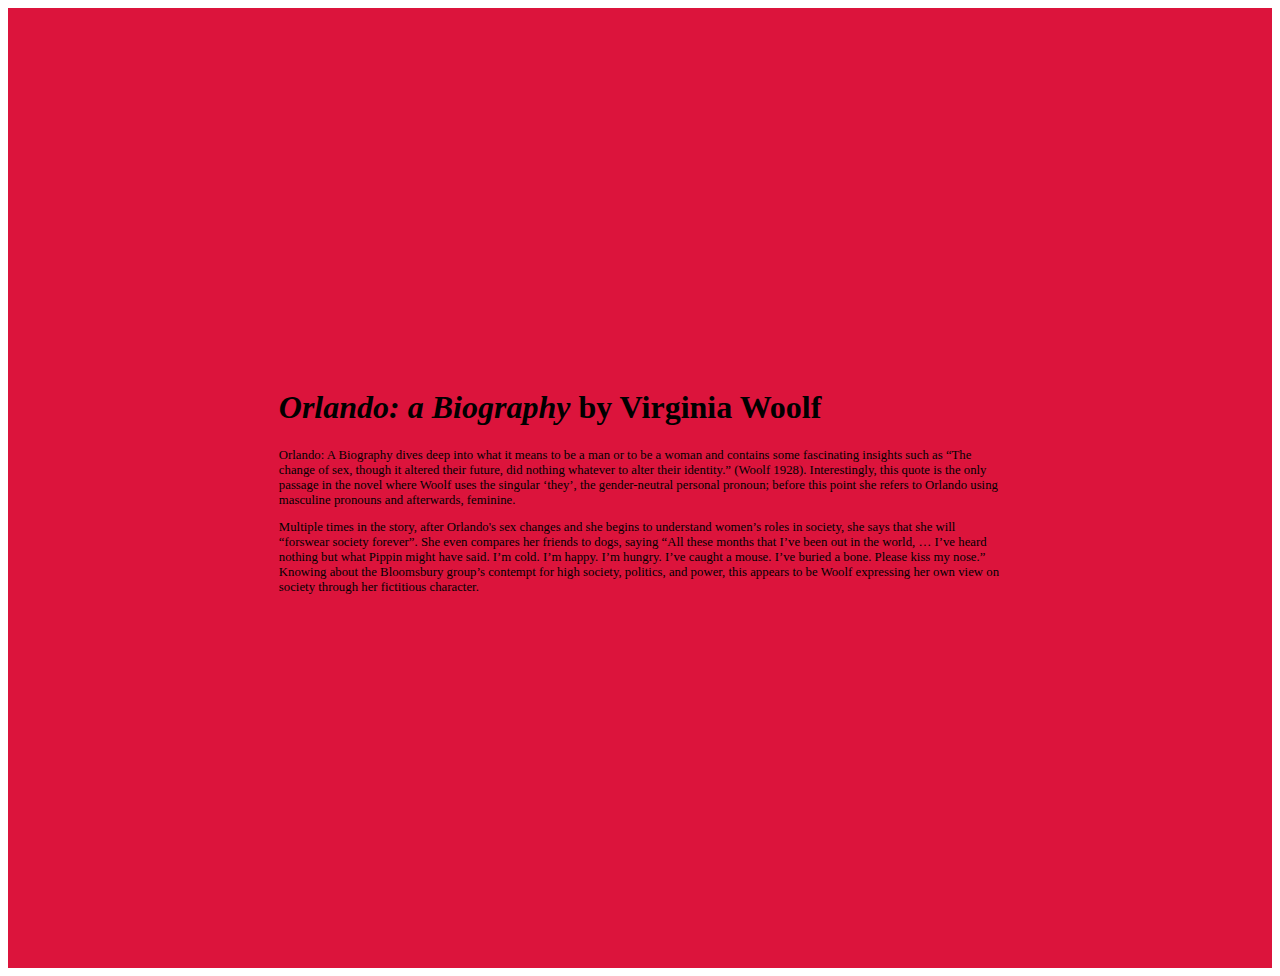
==== orlando-a-biography.html @ f83d72e3 "first commit" ====
<!DOCTYPE html>
<html>
	<head>
		<link
			rel="stylesheet"
			href="node_modules/bootstrap/dist/css/bootstrap.min.css"
		/>
		<link rel="stylesheet" href="styles.css" />
	</head>
	<body>
		<div class="page" style="background-color: crimson">
			<div class="card" style="margin-right: 20%; margin-left: 20%">
				<div class="card-body">
					<h1><i>Orlando: a Biography</i> by Virginia Woolf</h1>
					<p>
						Orlando: A Biography dives deep into what it means to be
						a man or to be a woman and contains some fascinating
						insights such as &ldquo;The change of sex, though it
						altered their future, did nothing whatever to alter
						their identity.&rdquo; (Woolf 1928). Interestingly, this
						quote is the only passage in the novel where Woolf uses
						the singular &lsquo;they&rsquo;, the gender-neutral
						personal pronoun; before this point she refers to
						Orlando using masculine pronouns and afterwards,
						feminine.
					</p>
					<p>
						Multiple times in the story, after Orlando's sex changes
						and she begins to understand women’s roles in society,
						she says that she will “forswear society forever”. She
						even compares her friends to dogs, saying “All these
						months that I’ve been out in the world, … I’ve heard
						nothing but what Pippin might have said. I’m cold. I’m
						happy. I’m hungry. I’ve caught a mouse. I’ve buried a
						bone. Please kiss my nose.” Knowing about the Bloomsbury
						group’s contempt for high society, politics, and power,
						this appears to be Woolf expressing her own view on
						society through her fictitious character.
					</p>
				</div>
			</div>
		</div>
	</body>
</html>
---- styles.css ----
div#title {
	background-color: black;
	color: white;
}

div#intro {
	background-color: cadetblue;
}

div#part-1,
div#part-3 {
	background-color: black;
	color: white;
	text-align: center;
}

div#social-life {
	background-image: linear-gradient(black, darkslateblue);
	color: white;
}
div#other-works {
	background-image: linear-gradient(darkslateblue, black);
	color: white;
}

div#the-darkness {
	background-image: linear-gradient(black, darkred);
	color: white;
}

div#the-hours {
	background-image: linear-gradient(black, darkgreen);
	color: white;
}

div#the-hours-2 {
	background-image: linear-gradient(darkgreen, white);
}

div.page {
	height: 100vh;
	display: flex;
	flex-direction: column;
	justify-content: center;
	padding: 30px;
	text-align: left;
}

div.heading-page {
	height: 100vh;
	display: flex;
	flex-direction: column;
	justify-content: center;
	padding: 30px;
}

div.img-container {
	height: 100vh;
	padding: 0px !important;
	margin: 0px !important;
	display: flex;
	flex-direction: column;
	justify-content: center;
}

img {
	max-width: 50vw;
	max-height: 100vh;
	padding: 0px !important;
	margin: 0px !important;
}

p,
i,
b,
li {
	font-size: 1vw;
}

/* We want most i tages to be the same size, but not those that are inside headers. */
h1 i {
	font-size: inherit;
}

@media only screen and (orientation: portrait) {
	#wrapper {
		display: none;
	}
	#warning-message {
		display: block;
	}
}
@media only screen and (orientation: landscape) {
	#warning-message {
		display: none;
	}
}
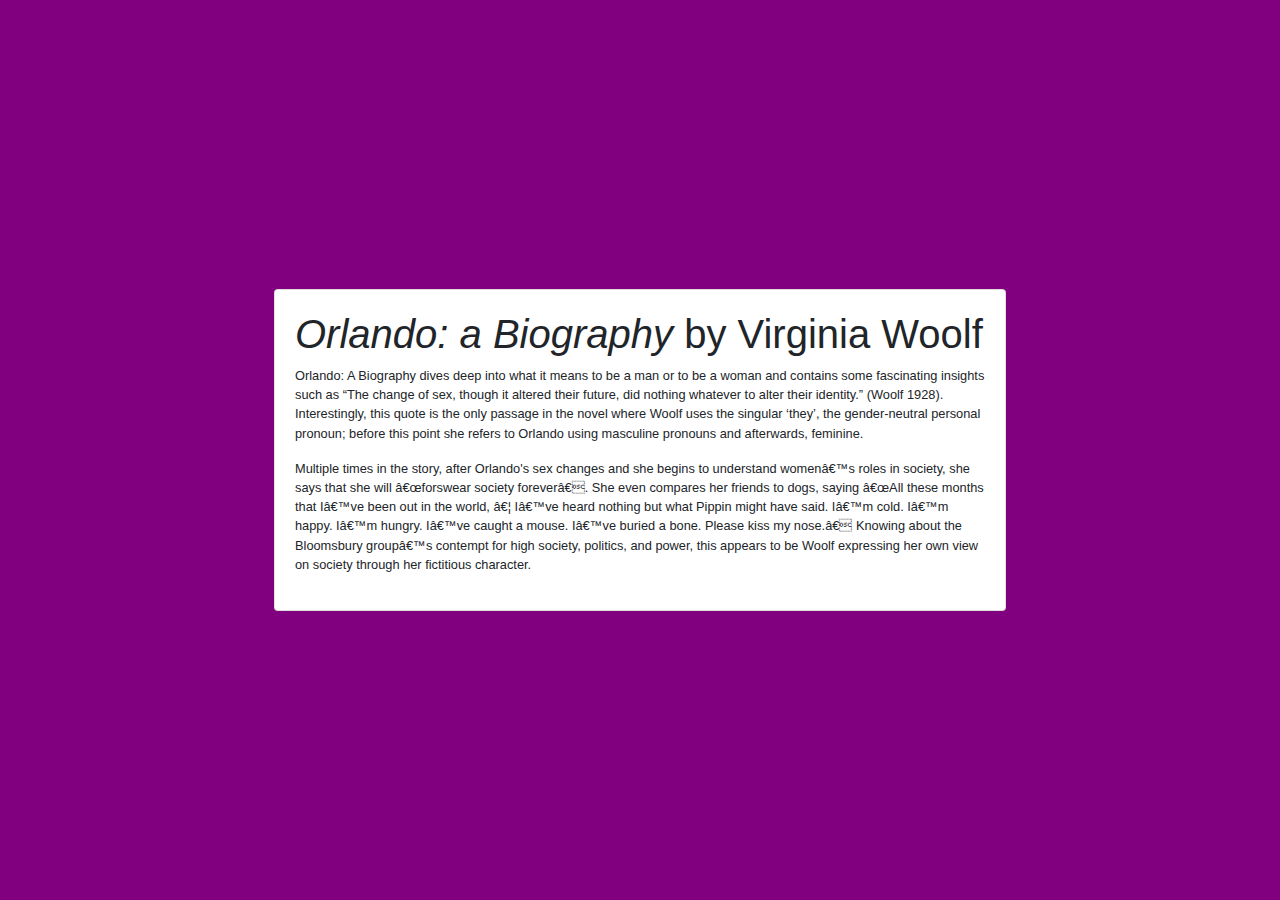
==== commit 013677c5: "Final commit" ====
--- a/orlando-a-biography.html
+++ b/orlando-a-biography.html
@@ -1,14 +1,25 @@
 <!DOCTYPE html>
 <html>
 	<head>
+		<meta charset="“UTF-8”" />
+		<meta
+			name="“viewport”"
+			content="“width"
+			="device-width,"
+			initial-scale="1.0”"
+		/>
+		<meta http-equiv="“X-UA-Compatible”" content="“ie" ="edge”" />
 		<link
 			rel="stylesheet"
-			href="node_modules/bootstrap/dist/css/bootstrap.min.css"
+			href="https://maxcdn.bootstrapcdn.com/bootstrap/4.0.0/css/bootstrap.min.css"
+			integrity="sha384-Gn5384xqQ1aoWXA+058RXPxPg6fy4IWvTNh0E263XmFcJlSAwiGgFAW/dAiS6JXm"
+			crossorigin="anonymous"
 		/>
-		<link rel="stylesheet" href="styles.css" />
+		<link type="text/css" rel="stylesheet" href="styles.css" />
+		<title>Orlando: A Biography</title>
 	</head>
 	<body>
-		<div class="page" style="background-color: crimson">
+		<div class="page" style="background-color: purple">
 			<div class="card" style="margin-right: 20%; margin-left: 20%">
 				<div class="card-body">
 					<h1><i>Orlando: a Biography</i> by Virginia Woolf</h1>
